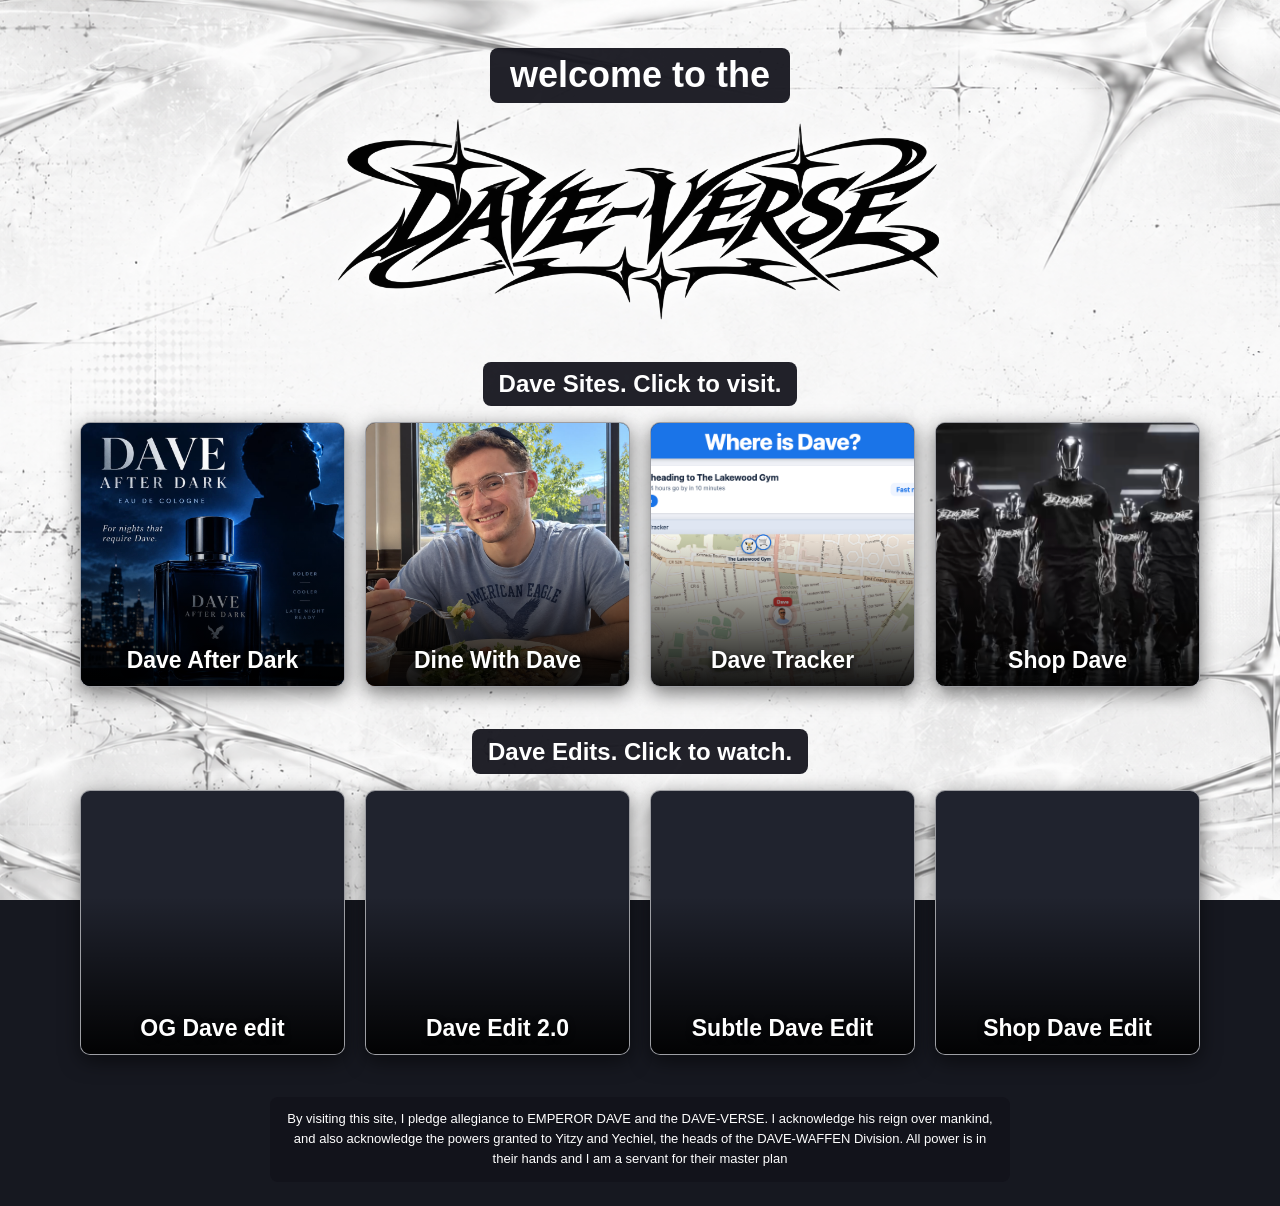
==== index.html @ 0d6918ef "Dave-Verse Website" ====
<!doctype html>
<html lang="en">
<head>
  <meta charset="utf-8">
  <meta name="viewport" content="width=device-width, initial-scale=1">
  <title>DAVE-VERSE</title>
  <link rel="stylesheet" href="styles.css">
</head>
<body>
<main>
  <header class="hero">
    <h1><span>welcome to the</span><img src="%22Dave-Verse%22.png" alt="DAVE-VERSE"></h1>
  </header>
  <section aria-labelledby="dave-sites">
    <h2 id="dave-sites">Dave Sites. Click to visit.</h2>
    <div class="grid">
      <a class="card" href="https://realyoutube0-rgb.github.io/Daveafterdarkv3/index.html"><img src="Dave Sites (window Images)/Dave After Dark (Window Image).png" alt=""><span>Dave After Dark</span></a>
      <a class="card" href="https://realyoutube0-rgb.github.io/Dinewithdave-v4/#about"><img src="Dave Sites (window Images)/Dine With Dave (Window Image).png" alt=""><span>Dine With Dave</span></a>
      <a class="card" href="https://realyoutube0-rgb.github.io/Track-dave-/index.html"><img src="Dave Sites (window Images)/Dave Tracker (Window Image).png" alt=""><span>Dave Tracker</span></a>
      <a class="card" href="https://be-like-dave-shop.fourthwall.com/"><img src="Dave Sites (window Images)/Shop Dave (Window Image).png" alt=""><span>Shop Dave</span></a>
    </div>
  </section>
  <section aria-labelledby="dave-edits">
    <h2 id="dave-edits">Dave Edits. Click to watch.</h2>
    <div class="grid">
      <a class="card" href="og-dave-edit.html"><video src="MP4s/OG Dave Edit.mp4#t=0.1" preload="auto" muted playsinline aria-hidden="true"></video><span>OG Dave edit</span></a>
      <a class="card" href="dave-edit-2.html"><video src="MP4s/Dave Edit 2.0.mp4#t=0.1" preload="auto" muted playsinline aria-hidden="true"></video><span>Dave Edit 2.0</span></a>
      <a class="card" href="subtle-dave-edit.html"><video src="MP4s/Subtle Dave Edit.mp4#t=0.1" preload="auto" muted playsinline aria-hidden="true"></video><span>Subtle Dave Edit</span></a>
      <a class="card" href="shop-dave-edit.html"><video src="MP4s/Shop Dave edit.mp4#t=0.1" preload="auto" muted playsinline aria-hidden="true"></video><span>Shop Dave Edit</span></a>
    </div>
  </section>
  <footer>
    <p>By visiting this site, I pledge allegiance to EMPEROR DAVE and the DAVE-VERSE. I acknowledge his reign over mankind, and also acknowledge the powers granted to Yitzy and Yechiel, the heads of the DAVE-WAFFEN Division. All power is in their hands and I am a servant for their master plan</p>
  </footer>
</main>
</body>
</html>
---- styles.css ----
* { box-sizing: border-box; }
body {
  margin: 0;
  background: #161820 url("Site Background.png") center / cover fixed no-repeat;
  color: #fff;
  font-family: Arial, sans-serif;
}
main { width: min(1120px, 92%); margin: auto; padding: 48px 0 24px; }
.hero { text-align: center; margin-bottom: 40px; }
h1 { margin: 0; font-size: clamp(22px, 4vw, 36px); }
.hero span, h2, footer p { background: #13131bee; border-radius: 8px; }
.hero span { display: inline-block; padding: .18em .55em; }
.hero img {
  display: block;
  width: min(100%, 620px);
  margin: 12px auto 0;
  filter: drop-shadow(0 0 7px white) drop-shadow(0 0 16px white);
}
section + section { margin-top: 42px; }
h2 { width: fit-content; margin: 0 auto 16px; padding: .35em .65em; text-align: center; }
.grid { display: grid; grid-template-columns: repeat(4, minmax(0, 1fr)); gap: clamp(10px, 2vw, 20px); }
.card {
  position: relative;
  display: grid;
  align-items: end;
  isolation: isolate;
  overflow: hidden;
  aspect-ratio: 1;
  border: 1px solid #ffffff90;
  border-radius: 10px;
  background: #20232e;
  box-shadow: 0 6px 20px #0008;
  color: inherit;
  text-decoration: none;
}
.card img, .card video, .card::after { position: absolute; inset: 0; width: 100%; height: 100%; }
.card img, .card video { object-fit: cover; z-index: -2; transition: filter .2s, transform .2s; }
.card::after { content: ""; z-index: -1; background: linear-gradient(transparent 40%, #000e); }
.card span { padding: 12px 6px; text-align: center; font-weight: 800; font-size: clamp(14px, 2vw, 23px); text-shadow: 0 2px 6px #000; }
.card:hover :is(img, video), .card:focus-visible :is(img, video) { filter: blur(6px); transform: scale(1.07); }
a:focus-visible { outline: 3px solid white; outline-offset: 4px; }
footer p { max-width: 740px; margin: 42px auto 0; padding: 12px 16px; font-size: 13px; line-height: 1.55; text-align: center; }
.watch { width: min(850px, 92%); text-align: center; }
.watch h1 { margin: 20px 0; text-shadow: 0 2px 6px #000; }
.watch a { display: inline-block; padding: 8px 14px; border-radius: 8px; color: white; background: #13131b; }
.watch video { display: block; width: 100%; max-height: 75vh; background: black; border-radius: 10px; }
@media (max-width: 680px) { .grid { grid-template-columns: repeat(2, minmax(0, 1fr)); } }
@media (prefers-reduced-motion: reduce) { .card img, .card video { transition: none; } }
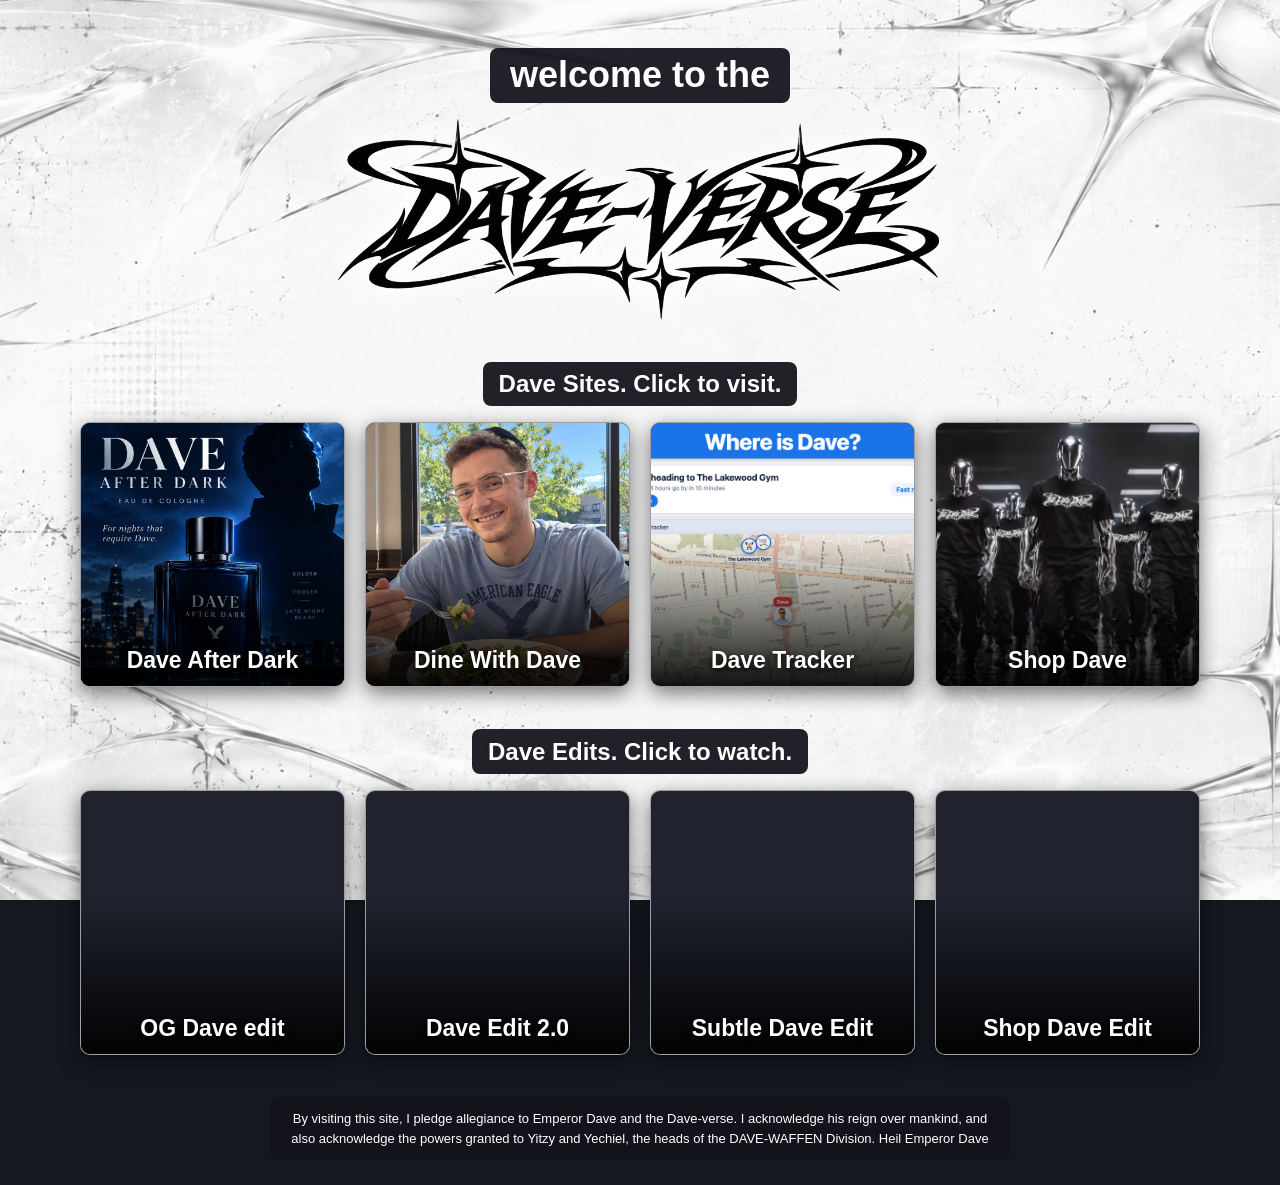
==== commit 9983a3f3: "Update index.html" ====
--- a/index.html
+++ b/index.html
@@ -30,7 +30,7 @@
     </div>
   </section>
   <footer>
-    <p>By visiting this site, I pledge allegiance to EMPEROR DAVE and the DAVE-VERSE. I acknowledge his reign over mankind, and also acknowledge the powers granted to Yitzy and Yechiel, the heads of the DAVE-WAFFEN Division. All power is in their hands and I am a servant for their master plan</p>
+    <p>By visiting this site, I pledge allegiance to Emperor Dave and the Dave-verse. I acknowledge his reign over mankind, and also acknowledge the powers granted to Yitzy and Yechiel, the heads of the DAVE-WAFFEN Division. Heil Emperor Dave</p>
   </footer>
 </main>
 </body>
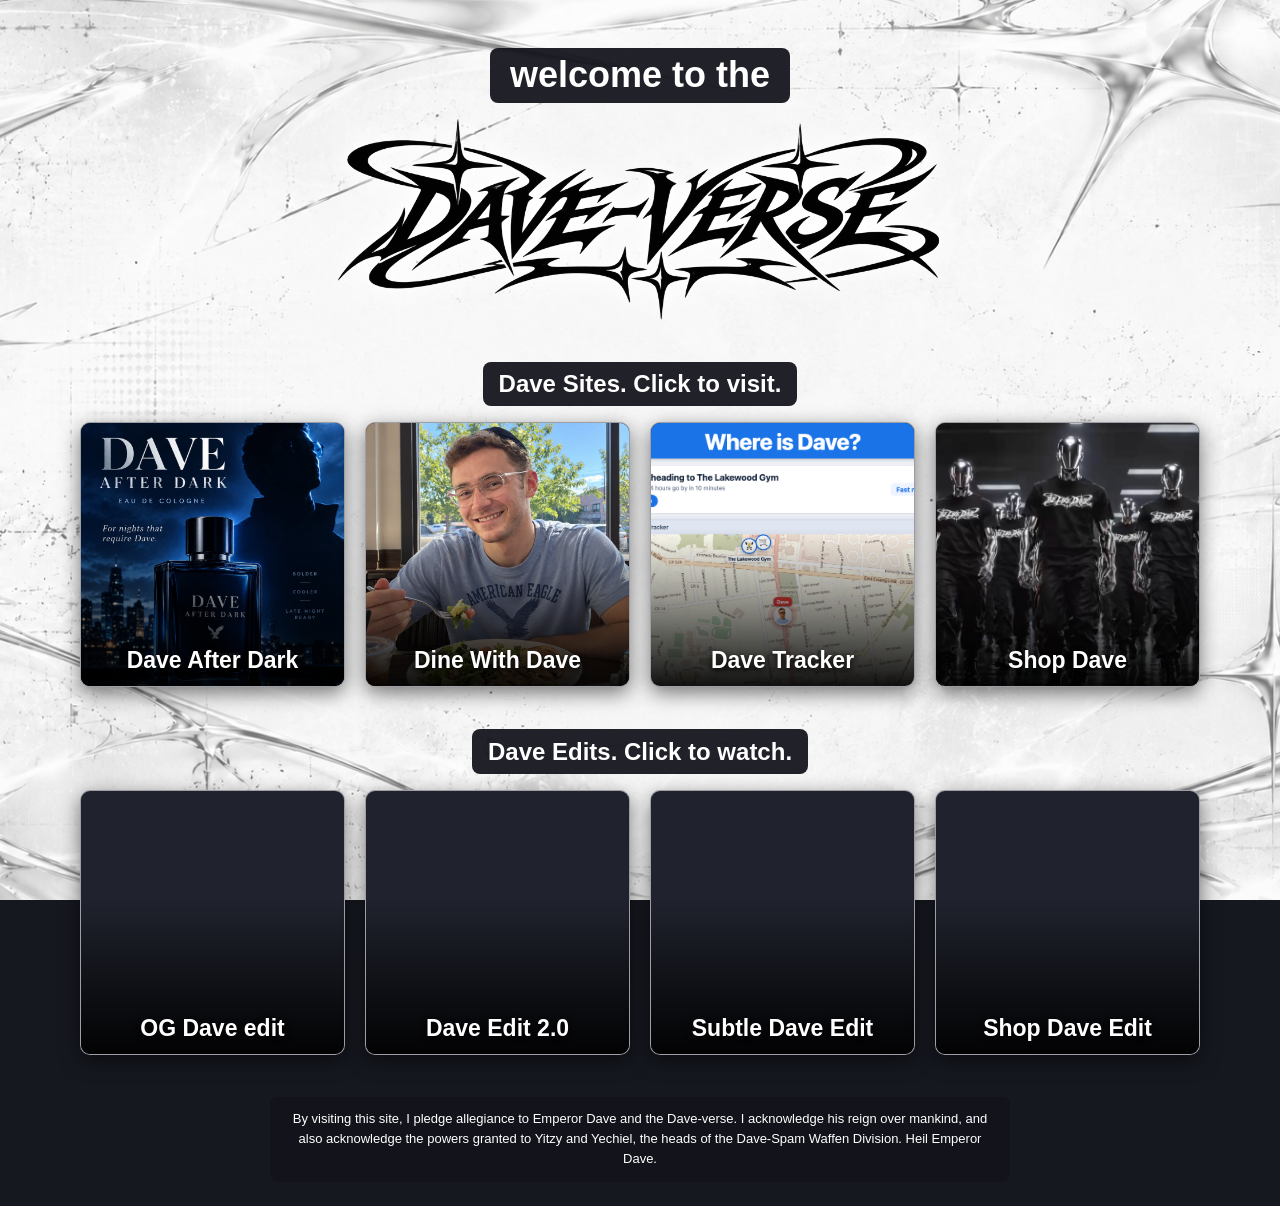
==== commit 8adf9660: "Update index.html" ====
--- a/index.html
+++ b/index.html
@@ -30,7 +30,7 @@
     </div>
   </section>
   <footer>
-    <p>By visiting this site, I pledge allegiance to Emperor Dave and the Dave-verse. I acknowledge his reign over mankind, and also acknowledge the powers granted to Yitzy and Yechiel, the heads of the DAVE-WAFFEN Division. Heil Emperor Dave</p>
+    <p>By visiting this site, I pledge allegiance to Emperor Dave and the Dave-verse. I acknowledge his reign over mankind, and also acknowledge the powers granted to Yitzy and Yechiel, the heads of the Dave-Spam Waffen Division. Heil Emperor Dave.</p>
   </footer>
 </main>
 </body>
